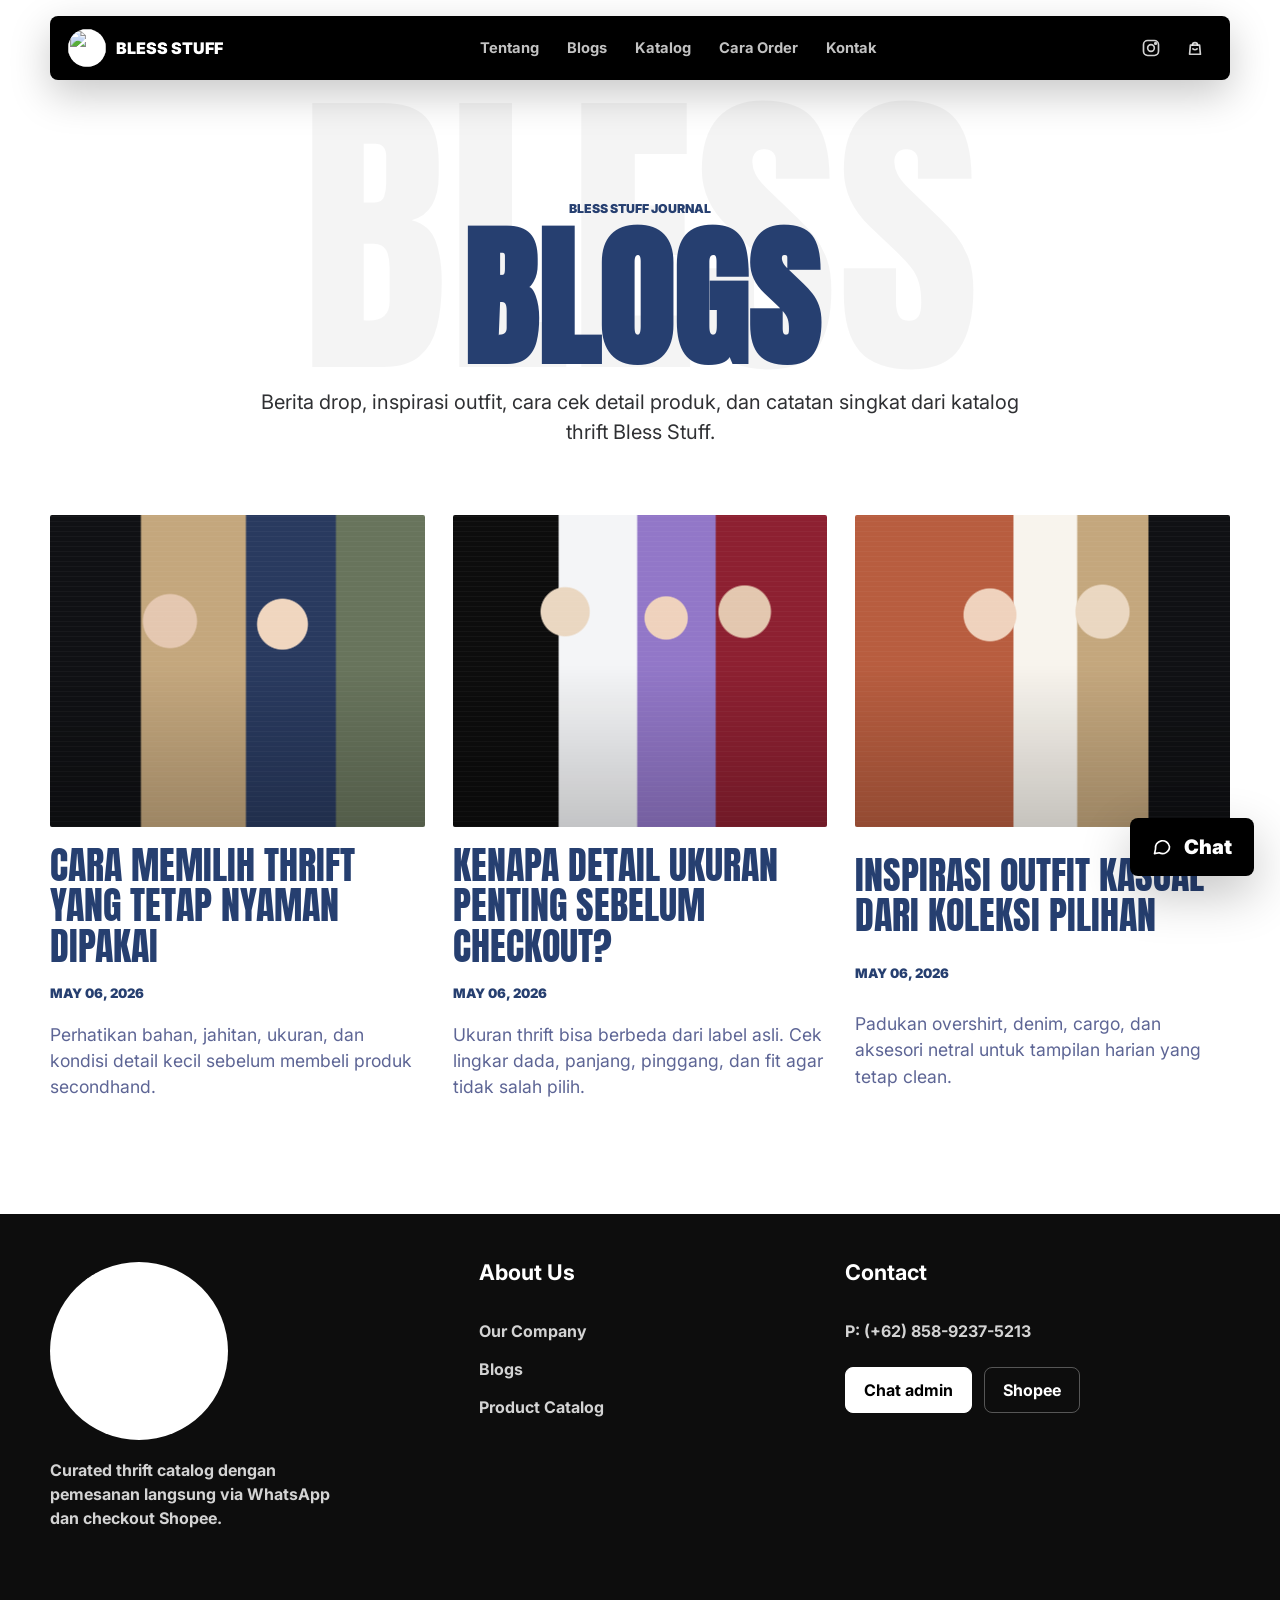
==== blogs.html @ c5cc714a "Add files via upload 6,mei,2026 rabu" ====
<!doctype html>
<html lang="id">
  <head>
    <meta charset="utf-8" />
    <meta name="viewport" content="width=device-width, initial-scale=1" />
    <meta
      name="description"
      content="Blogs Bless Stuff berisi berita drop, inspirasi outfit, dan catatan produk thrift pilihan."
    />
    <title>Blogs - Bless Stuff</title>
    <link rel="icon" href="./assets/blessstuff.jpeg" />
    <link rel="preconnect" href="https://fonts.googleapis.com" />
    <link rel="preconnect" href="https://fonts.gstatic.com" crossorigin />
    <link
      href="https://fonts.googleapis.com/css2?family=Anton&family=Inter:wght@400;500;600;700;800;900&display=swap"
      rel="stylesheet"
    />
    <link rel="stylesheet" href="./styles.css" />
  </head>
  <body>
    <header class="topbar" aria-label="Navigasi utama">
      <a class="brand" href="./index.html" aria-label="Bless Stuff home">
        <img class="brand-logo" src="./assets/blessstuff.jpeg" alt="" />
        <span>Bless Stuff</span>
      </a>
      <nav class="main-nav" aria-label="Menu">
        <a href="./index.html#about">Tentang</a>
        <a href="./blogs.html" aria-current="page">Blogs</a>
        <a href="./index.html#catalog">Katalog</a>
        <a href="./index.html#how-to-order">Cara Order</a>
        <a href="./index.html#contact">Kontak</a>
      </nav>
      <div class="social-links" aria-label="Social media Bless Stuff">
        <a href="https://www.instagram.com/blessstuff.id?igsh=dWUyMzlvbTd4dm1h" aria-label="Instagram Bless Stuff" target="_blank" rel="noreferrer">
          <svg viewBox="0 0 24 24" aria-hidden="true">
            <rect x="3" y="3" width="18" height="18" rx="5"></rect>
            <circle cx="12" cy="12" r="4"></circle>
            <circle cx="17.5" cy="6.5" r="1"></circle>
          </svg>
        </a>
        <a href="https://id.shp.ee/rfwzxtRR" aria-label="Shopee Bless Stuff" target="_blank" rel="noreferrer">
          <svg viewBox="0 0 24 24" aria-hidden="true">
            <path d="M6.5 8.5h11l1 11h-13z"></path>
            <path d="M9 8.5a3 3 0 0 1 6 0"></path>
            <path d="M9.5 13a3.5 3.5 0 0 0 5 0"></path>
          </svg>
        </a>
      </div>
    </header>

    <main>
      <section class="blogs-page-hero" aria-labelledby="blogs-title">
        <p class="eyebrow">Bless Stuff Journal</p>
        <h1 id="blogs-title">Blogs</h1>
        <p>Berita drop, inspirasi outfit, cara cek detail produk, dan catatan singkat dari katalog thrift Bless Stuff.</p>
      </section>

      <section class="blogs-section blogs-page-list" aria-label="Daftar blog Bless Stuff">
        <div class="blog-grid" id="blogGrid"></div>
      </section>
    </main>

    <footer class="footer compact-footer" id="contact">
      <div class="footer-brand">
        <img src="./assets/blessstuff.jpeg" alt="Bless Stuff" />
        <p>Curated thrift catalog dengan pemesanan langsung via WhatsApp dan checkout Shopee.</p>
      </div>

      <div class="footer-column">
        <h3>About Us</h3>
        <a href="./index.html#about">Our Company</a>
        <a href="./blogs.html">Blogs</a>
        <a href="./index.html#catalog">Product Catalog</a>
      </div>

      <div class="footer-column footer-contact">
        <h3>Contact</h3>
        <p>P: (+62) 858-9237-5213</p>
        <div class="footer-actions">
          <a class="btn btn-light" href="https://wa.me/6285892375213?text=Halo%20Bless%20Stuff%2C%20saya%20mau%20tanya%20katalog." target="_blank" rel="noreferrer">Chat admin</a>
          <a class="btn btn-ghost" href="https://id.shp.ee/rfwzxtRR" target="_blank" rel="noreferrer">Shopee</a>
        </div>
      </div>
    </footer>

    <a class="floating-chat" href="https://wa.me/6285892375213?text=Halo%20Bless%20Stuff%2C%20saya%20mau%20tanya%20produk%20thrift." target="_blank" rel="noreferrer" aria-label="Chat Bless Stuff via WhatsApp">
      <svg viewBox="0 0 24 24" aria-hidden="true">
        <path d="M21 11.5a8.4 8.4 0 0 1-12.4 7.4L3 20l1.2-5.4A8.4 8.4 0 1 1 21 11.5Z"></path>
      </svg>
      Chat
    </a>

    <script src="./script.js"></script>
  </body>
</html>
---- styles.css ----
:root {
  --ink: #0b0b0b;
  --charcoal: #2f3033;
  --muted: #777b82;
  --line: #e5e8ee;
  --paper: #ffffff;
  --soft: #f4f5f7;
  --cream: #f8f4ed;
  --sage: #aeb9a5;
  --denim: #263f70;
  --rust: #b85d3f;
  --yellow: #f4c340;
  --shadow: 0 24px 80px rgba(11, 11, 11, 0.12);
}

* {
  box-sizing: border-box;
}

html {
  scroll-behavior: smooth;
}

body {
  margin: 0;
  background: var(--paper);
  color: var(--ink);
  font-family: Inter, system-ui, -apple-system, BlinkMacSystemFont, "Segoe UI", sans-serif;
  line-height: 1.5;
}

a {
  color: inherit;
  text-decoration: none;
}

button,
input {
  font: inherit;
}

svg {
  width: 1.25rem;
  height: 1.25rem;
  fill: none;
  stroke: currentColor;
  stroke-linecap: round;
  stroke-linejoin: round;
  stroke-width: 2;
}

.sr-only {
  position: absolute;
  width: 1px;
  height: 1px;
  overflow: hidden;
  clip: rect(0, 0, 0, 0);
  white-space: nowrap;
}

.topbar {
  position: sticky;
  top: 16px;
  z-index: 30;
  width: min(100% - 32px, 1180px);
  min-height: 64px;
  margin: 16px auto 0;
  padding: 12px 18px;
  display: grid;
  grid-template-columns: auto 1fr auto;
  align-items: center;
  gap: 20px;
  color: #fff;
  background: #000;
  border-radius: 8px;
  box-shadow: 0 14px 40px rgba(0, 0, 0, 0.22);
}

.brand {
  display: inline-flex;
  align-items: center;
  gap: 10px;
}

.brand {
  font-weight: 900;
  text-transform: uppercase;
}

.brand-logo {
  width: 38px;
  height: 38px;
  display: block;
  border-radius: 50%;
  object-fit: cover;
  background: #fff;
}

.main-nav {
  display: flex;
  justify-content: center;
  gap: 28px;
  color: rgba(255, 255, 255, 0.76);
  font-size: 0.92rem;
  font-weight: 700;
}

.main-nav a:hover,
.social-links a:hover {
  color: #fff;
}

.social-links {
  display: flex;
  justify-content: flex-end;
  gap: 10px;
}

.social-links a {
  display: grid;
  place-items: center;
  width: 34px;
  height: 34px;
  color: rgba(255, 255, 255, 0.82);
}

.hero {
  position: relative;
  min-height: calc(100vh - 96px);
  width: min(100% - 32px, 1180px);
  margin: -8px auto 0;
  padding: 118px 0 76px;
  display: grid;
  grid-template-columns: minmax(0, 1fr) minmax(320px, 0.74fr);
  align-items: center;
  gap: 52px;
  overflow: hidden;
}

.hero-bg-word {
  position: absolute;
  top: 40px;
  left: 50%;
  z-index: -1;
  transform: translateX(-50%);
  color: rgba(11, 11, 11, 0.045);
  font-family: Anton, Impact, sans-serif;
  font-size: clamp(8rem, 24vw, 22rem);
  line-height: 0.82;
  white-space: nowrap;
}

.hero-copy {
  max-width: 720px;
}

.eyebrow,
.section-kicker {
  margin: 0 0 12px;
  color: var(--denim);
  font-size: 0.77rem;
  font-weight: 900;
  letter-spacing: 0;
  text-transform: uppercase;
}

.hero h1,
.about-copy h2,
.catalog-section h2,
.order-strip h2 {
  margin: 0;
  color: var(--charcoal);
  line-height: 1;
}

.hero h1 {
  font-family: Anton, Impact, sans-serif;
  font-size: clamp(4.8rem, 13vw, 10.8rem);
  font-weight: 400;
  text-transform: uppercase;
}

.hero p:not(.eyebrow) {
  max-width: 680px;
  margin: 22px 0 0;
  color: var(--charcoal);
  font-size: clamp(1rem, 2vw, 1.25rem);
}

.hero-actions,
.footer-actions,
.card-actions,
.dialog-actions {
  display: flex;
  flex-wrap: wrap;
  gap: 12px;
}

.hero-actions {
  margin-top: 34px;
}

.btn {
  min-height: 46px;
  padding: 0 18px;
  display: inline-flex;
  align-items: center;
  justify-content: center;
  gap: 10px;
  border: 1px solid #000;
  border-radius: 8px;
  font-weight: 900;
  transition: transform 180ms ease, box-shadow 180ms ease, background 180ms ease;
}

.btn:hover {
  transform: translateY(-2px);
  box-shadow: 0 10px 24px rgba(0, 0, 0, 0.13);
}

.btn-dark {
  color: #fff;
  background: #000;
}

.btn-outline {
  color: #000;
  background: #fff;
}

.hero-blogs {
  padding: 30px;
  border: 1px solid var(--line);
  border-radius: 8px;
  background:
    linear-gradient(135deg, rgba(38, 63, 112, 0.08), rgba(255, 255, 255, 0.96) 42%),
    #fff;
  box-shadow: var(--shadow);
}

.hero-blogs h2 {
  margin: 0;
  color: var(--denim);
  font-family: Anton, Impact, sans-serif;
  font-size: clamp(4rem, 9vw, 7.6rem);
  line-height: 0.92;
  text-transform: uppercase;
}

.hero-blogs > p:not(.section-kicker) {
  margin: 14px 0 24px;
  color: var(--charcoal);
  font-size: 1.05rem;
  font-weight: 700;
}

.hero-blog-list {
  display: grid;
  gap: 12px;
}

.hero-blog-list a {
  min-height: 108px;
  padding: 16px;
  display: grid;
  align-content: end;
  gap: 8px;
  border-radius: 8px;
  color: #fff;
  background:
    linear-gradient(135deg, rgba(38, 63, 112, 0.94), rgba(8, 8, 8, 0.92)),
    #000;
}

.hero-blog-list span {
  font-size: 0.72rem;
  font-weight: 900;
  text-transform: uppercase;
}

.hero-blog-list strong {
  font-size: 1.08rem;
  line-height: 1.2;
}

.product-image::after {
  content: "";
  position: absolute;
  inset: 0;
  background:
    linear-gradient(90deg, rgba(255, 255, 255, 0.18), transparent 26%),
    repeating-linear-gradient(0deg, rgba(255, 255, 255, 0.045) 0 1px, transparent 1px 5px);
  mix-blend-mode: screen;
  pointer-events: none;
}

.blogs-page-hero {
  position: relative;
  width: min(100% - 32px, 1180px);
  margin: -8px auto 0;
  padding: 128px 0 40px;
  text-align: center;
  overflow: hidden;
}

.blogs-page-hero::before {
  content: "BLESS";
  position: absolute;
  top: 40px;
  left: 50%;
  z-index: -1;
  transform: translateX(-50%);
  color: rgba(11, 11, 11, 0.045);
  font-family: Anton, Impact, sans-serif;
  font-size: clamp(8rem, 24vw, 22rem);
  line-height: 0.82;
}

.blogs-page-hero h1 {
  margin: 0;
  color: var(--denim);
  font-family: Anton, Impact, sans-serif;
  font-size: clamp(5rem, 12vw, 11rem);
  line-height: 0.9;
  text-transform: uppercase;
}

.blogs-page-hero p:not(.eyebrow) {
  max-width: 760px;
  margin: 18px auto 0;
  color: var(--charcoal);
  font-size: clamp(1rem, 2vw, 1.25rem);
}

.about-section,
.blogs-section,
.category-strip,
.catalog-section,
.order-strip,
.footer {
  width: min(100% - 32px, 1180px);
  margin: 0 auto;
}

.about-section {
  position: relative;
  padding: 88px 0 48px;
  display: grid;
  justify-items: center;
  text-align: center;
  border-top: 1px solid var(--line);
  overflow: hidden;
}

.about-bg-word {
  position: absolute;
  inset: 12px auto auto 50%;
  z-index: -1;
  transform: translateX(-50%);
  color: rgba(11, 11, 11, 0.045);
  font-family: Anton, Impact, sans-serif;
  font-size: clamp(8rem, 22vw, 20rem);
  line-height: 0.82;
  white-space: nowrap;
}

.about-logo-wrap {
  width: clamp(92px, 12vw, 142px);
  height: clamp(92px, 12vw, 142px);
  padding: 8px;
  margin-bottom: 20px;
  display: grid;
  place-items: center;
  background: #fff;
  border: 1px solid var(--line);
  border-radius: 50%;
  box-shadow: 0 16px 50px rgba(30, 46, 158, 0.14);
}

.about-logo-wrap img {
  width: 100%;
  height: 100%;
  border-radius: 50%;
  object-fit: cover;
}

.about-copy {
  max-width: 980px;
}

.about-copy h2,
.catalog-section h2,
.order-strip h2 {
  font-size: clamp(2rem, 4vw, 4rem);
}

.about-copy h2 {
  margin: 0 0 28px;
  color: var(--charcoal);
  line-height: 1;
}

.about-copy p {
  margin: 0 auto 14px;
  color: var(--charcoal);
  font-size: clamp(1.02rem, 2vw, 1.45rem);
  line-height: 1.55;
}

.blogs-section {
  padding: 56px 0 38px;
}

.blogs-page-list {
  padding-top: 28px;
}

.blogs-section h2 {
  margin: 0 0 46px;
  color: var(--denim);
  font-family: Anton, Impact, sans-serif;
  font-size: clamp(4rem, 8vw, 7.5rem);
  line-height: 0.9;
  text-align: center;
  text-transform: uppercase;
}

.blog-grid {
  display: grid;
  grid-template-columns: repeat(3, minmax(0, 1fr));
  gap: 28px;
}

.blog-card {
  display: grid;
  gap: 18px;
}

.blog-image {
  position: relative;
  aspect-ratio: 1.2 / 1;
  overflow: hidden;
  border-radius: 2px;
  background: var(--blog-bg);
}

.blog-image::after {
  content: "";
  position: absolute;
  inset: 0;
  background:
    linear-gradient(180deg, transparent 48%, rgba(0, 0, 0, 0.2)),
    repeating-linear-gradient(0deg, rgba(255, 255, 255, 0.035) 0 1px, transparent 1px 5px);
}

.blog-card h3 {
  margin: 0;
  color: var(--denim);
  font-family: Anton, Impact, sans-serif;
  font-size: clamp(1.75rem, 3vw, 2.6rem);
  font-weight: 400;
  line-height: 1.05;
  text-transform: uppercase;
}

.blog-date {
  color: var(--denim);
  font-size: 0.82rem;
  font-weight: 900;
  text-transform: uppercase;
}

.blog-card p {
  margin: 0;
  color: #5d6595;
  font-size: 1.1rem;
  line-height: 1.48;
}

.category-strip {
  padding: 18px 0 34px;
  display: flex;
  justify-content: center;
}

.category-buttons {
  display: grid;
  grid-template-columns: repeat(4, minmax(136px, 1fr));
  gap: 10px;
}

.category-button {
  min-height: 58px;
  padding: 0 14px;
  display: inline-flex;
  align-items: center;
  justify-content: center;
  gap: 10px;
  color: var(--charcoal);
  background: #fff;
  border: 1px solid var(--line);
  border-radius: 8px;
  cursor: pointer;
  font-weight: 900;
}

.category-button.is-active {
  color: #fff;
  background: #000;
  border-color: #000;
}

.catalog-section {
  padding: 52px 0 76px;
}

.section-head {
  display: grid;
  grid-template-columns: minmax(0, 1fr) minmax(280px, 380px);
  align-items: end;
  gap: 24px;
  margin-bottom: 26px;
}

.search-field {
  min-height: 52px;
  padding: 0 16px;
  display: flex;
  align-items: center;
  gap: 10px;
  border: 1px solid var(--line);
  border-radius: 8px;
  background: #fff;
}

.search-field input {
  width: 100%;
  border: 0;
  outline: 0;
  color: var(--ink);
  background: transparent;
  font-weight: 700;
}

.catalog-grid {
  display: grid;
  grid-template-columns: repeat(4, minmax(0, 1fr));
  gap: 18px;
}

.product-card {
  position: relative;
  overflow: hidden;
  border: 1px solid var(--line);
  border-radius: 8px;
  background: #fff;
  box-shadow: 0 14px 36px rgba(11, 11, 11, 0.06);
}

.product-image {
  position: relative;
  aspect-ratio: 1 / 1;
  overflow: hidden;
  background: var(--soft);
}

.product-image img,
.dialog-image img {
  width: 100%;
  height: 100%;
  display: block;
  object-fit: cover;
}

.product-code {
  position: absolute;
  top: 12px;
  left: 12px;
  z-index: 2;
  padding: 6px 9px;
  color: #fff;
  background: #000;
  border-radius: 8px;
  font-size: 0.72rem;
  font-weight: 900;
}

.promo-badge {
  position: absolute;
  left: 12px;
  bottom: 12px;
  z-index: 2;
  padding: 6px 9px;
  color: #ff4a2e;
  background: #fff200;
  border: 1px solid #ffd000;
  border-radius: 3px;
  font-family: Anton, Impact, sans-serif;
  font-size: 0.86rem;
  line-height: 0.88;
  transform: rotate(-3deg);
  box-shadow: 0 6px 16px rgba(0, 0, 0, 0.12);
}

.product-info {
  padding: 16px;
}

.product-info h3 {
  margin: 0;
  color: var(--charcoal);
  font-size: 1rem;
}

.product-meta {
  margin: 8px 0 14px;
  display: flex;
  flex-wrap: wrap;
  gap: 8px;
  color: var(--muted);
  font-size: 0.84rem;
  font-weight: 700;
}

.price-row {
  display: flex;
  align-items: center;
  justify-content: space-between;
  gap: 10px;
  margin-bottom: 14px;
}

.price {
  font-size: 1.15rem;
  font-weight: 900;
}

.secret-price {
  color: #ff4a2e;
  font-size: 1.15rem;
  font-weight: 900;
  white-space: nowrap;
}

.discount-pill {
  padding: 5px 8px;
  color: #7a3200;
  background: #fff4bf;
  border: 1px solid #ffc83d;
  border-radius: 8px;
  font-size: 0.72rem;
  font-weight: 900;
}

.status {
  padding: 5px 8px;
  color: #0d4c2d;
  background: #e5f7ec;
  border-radius: 8px;
  font-size: 0.72rem;
  font-weight: 900;
}

.card-actions {
  display: grid;
  grid-template-columns: 1fr 46px 46px;
}

.icon-btn,
.detail-btn {
  min-height: 42px;
  border: 1px solid var(--line);
  border-radius: 8px;
  background: #fff;
  cursor: pointer;
  font-weight: 900;
}

.icon-btn {
  display: grid;
  place-items: center;
}

.detail-btn {
  color: #fff;
  background: #000;
  border-color: #000;
}

.empty-state {
  grid-column: 1 / -1;
  min-height: 220px;
  display: grid;
  place-items: center;
  text-align: center;
  border: 1px dashed var(--line);
  border-radius: 8px;
  color: var(--muted);
  font-weight: 800;
}

.order-strip {
  padding: 54px 34px;
  display: grid;
  grid-template-columns: 0.75fr 1.25fr;
  gap: 34px;
  color: #fff;
  background: #000;
  border-radius: 8px;
}

.order-strip h2 {
  color: #fff;
}

.order-strip .section-kicker {
  color: var(--yellow);
}

.steps {
  display: grid;
  grid-template-columns: repeat(3, 1fr);
  gap: 12px;
}

.steps article {
  padding: 18px;
  border: 1px solid rgba(255, 255, 255, 0.14);
  border-radius: 8px;
  background: rgba(255, 255, 255, 0.08);
}

.steps span {
  color: var(--yellow);
  font-family: Anton, Impact, sans-serif;
  font-size: 1.8rem;
}

.steps h3 {
  margin: 12px 0 8px;
  font-size: 1rem;
}

.steps p {
  margin: 0;
  color: rgba(255, 255, 255, 0.72);
  font-size: 0.9rem;
}

.footer {
  width: 100%;
  max-width: none;
  margin-top: 76px;
  padding: 48px max(24px, calc((100vw - 1180px) / 2)) 92px;
  display: grid;
  grid-template-columns: 1.25fr 0.72fr 0.78fr 1fr 1.25fr;
  align-items: start;
  gap: 44px;
  color: #fff;
  background: #0d0d0d;
}

.compact-footer {
  grid-template-columns: 1.2fr 1fr 1.2fr;
}

.footer-brand img {
  width: 178px;
  height: 178px;
  display: block;
  border-radius: 50%;
  object-fit: cover;
  background: #fff;
}

.footer h3 {
  margin: 0 0 22px;
  color: #fff;
  font-size: 1.35rem;
  line-height: 1;
}

.footer-brand h3 {
  margin-top: 42px;
}

.footer p,
.footer a {
  color: rgba(255, 255, 255, 0.82);
  font-weight: 700;
}

.footer p {
  max-width: 310px;
  margin: 18px 0 0;
}

.footer-column {
  display: grid;
  align-content: start;
  gap: 14px;
}

.footer-column a:hover {
  color: #fff;
}

.footer-contact p {
  margin: 0;
  max-width: none;
}

.footer-contact .footer-actions {
  margin-top: 10px;
}

.footer .btn-light {
  color: #000;
  background: #fff;
  border-color: #fff;
}

.footer .btn-ghost {
  color: #fff;
  background: transparent;
  border-color: rgba(255, 255, 255, 0.3);
}

.logo-grid {
  display: grid;
  gap: 12px;
}

.shipping-grid {
  grid-template-columns: repeat(2, minmax(98px, 1fr));
  max-width: 280px;
}

.payment-grid {
  grid-template-columns: repeat(3, minmax(92px, 1fr));
}

.logo-grid span {
  min-height: 54px;
  padding: 8px 10px;
  display: grid;
  place-items: center;
  color: var(--denim);
  background: #fff;
  border-radius: 8px;
  text-align: center;
  font-size: 0.9rem;
  font-weight: 900;
  line-height: 1.1;
}

.floating-chat {
  position: fixed;
  right: 26px;
  bottom: 24px;
  z-index: 25;
  min-height: 58px;
  padding: 0 22px;
  display: inline-flex;
  align-items: center;
  gap: 12px;
  color: #fff;
  background: #000;
  border-radius: 8px;
  box-shadow: 0 18px 50px rgba(0, 0, 0, 0.24);
  font-size: 1.25rem;
  font-weight: 900;
}

.product-dialog {
  width: min(920px, calc(100% - 28px));
  padding: 0;
  border: 0;
  border-radius: 8px;
  box-shadow: var(--shadow);
}

.product-dialog::backdrop {
  background: rgba(0, 0, 0, 0.55);
}

.dialog-close {
  position: absolute;
  top: 14px;
  right: 14px;
  z-index: 2;
  width: 42px;
  height: 42px;
  display: grid;
  place-items: center;
  color: #fff;
  background: #000;
  border: 0;
  border-radius: 8px;
  cursor: pointer;
}

.dialog-body {
  display: grid;
  grid-template-columns: 0.82fr 1fr;
}

.dialog-image {
  min-height: 520px;
  position: relative;
  overflow: hidden;
  background: var(--soft);
}

.dialog-image img {
  position: absolute;
  inset: 0;
}

.dialog-content {
  padding: 42px;
}

.dialog-content h2 {
  margin: 0 42px 12px 0;
  color: var(--charcoal);
  font-size: clamp(1.9rem, 4vw, 3.2rem);
  line-height: 1;
}

.dialog-price-row {
  display: flex;
  flex-wrap: wrap;
  align-items: center;
  gap: 10px;
}

.detail-list {
  margin: 26px 0;
  display: grid;
  gap: 10px;
}

.detail-list div {
  padding-bottom: 10px;
  display: flex;
  justify-content: space-between;
  gap: 16px;
  border-bottom: 1px solid var(--line);
}

.detail-list dt {
  color: var(--muted);
  font-weight: 800;
}

.detail-list dd {
  margin: 0;
  text-align: right;
  font-weight: 900;
}

@media (max-width: 980px) {
  .topbar {
    grid-template-columns: 1fr auto;
  }

  .main-nav {
    display: none;
  }

  .hero,
  .about-section,
  .section-head,
  .order-strip,
  .dialog-body {
    grid-template-columns: 1fr;
  }

  .hero {
    padding-top: 78px;
  }

  .hero-blogs {
    padding: 24px;
  }

  .category-buttons {
    grid-template-columns: repeat(4, minmax(118px, 1fr));
    overflow-x: auto;
    width: 100%;
  }

  .catalog-grid {
    grid-template-columns: repeat(2, minmax(0, 1fr));
  }

  .blog-grid {
    grid-template-columns: 1fr;
  }

  .steps {
    grid-template-columns: 1fr;
  }

  .footer {
    grid-template-columns: repeat(2, minmax(0, 1fr));
  }

  .footer-brand {
    grid-column: 1 / -1;
  }

  .payment-grid {
    grid-template-columns: repeat(2, minmax(92px, 1fr));
  }

  .dialog-image {
    min-height: 360px;
  }
}

@media (max-width: 620px) {
  .topbar {
    top: 10px;
    width: calc(100% - 20px);
    min-height: 58px;
    padding: 10px;
  }

  .brand span:last-child {
    display: none;
  }

  .social-links {
    gap: 2px;
  }

  .hero,
  .about-section,
  .blogs-section,
  .category-strip,
  .catalog-section,
  .order-strip {
    width: calc(100% - 20px);
  }

  .hero {
    min-height: auto;
    padding: 62px 0 44px;
    gap: 30px;
  }

  .hero h1 {
    font-size: clamp(4.2rem, 22vw, 6rem);
  }

  .about-section {
    padding: 56px 0 22px;
  }

  .about-copy h2 {
    margin-bottom: 18px;
  }

  .about-copy p {
    font-size: 1rem;
    text-align: left;
  }

  .category-strip {
    padding-top: 10px;
  }

  .hero-blogs h2,
  .blogs-section h2 {
    font-size: 4rem;
  }

  .catalog-grid {
    grid-template-columns: 1fr;
  }

  .card-actions {
    grid-template-columns: 1fr 44px 44px;
  }

  .order-strip {
    padding: 34px 18px;
  }

  .footer {
    grid-template-columns: 1fr;
    gap: 34px;
    padding: 42px 20px 92px;
  }

  .footer-brand img {
    width: 132px;
    height: 132px;
  }

  .payment-grid,
  .shipping-grid {
    grid-template-columns: repeat(2, minmax(0, 1fr));
  }

  .floating-chat {
    right: 14px;
    bottom: 14px;
    min-height: 52px;
    padding: 0 16px;
    font-size: 1rem;
  }

  .dialog-content {
    padding: 30px 18px;
  }
}
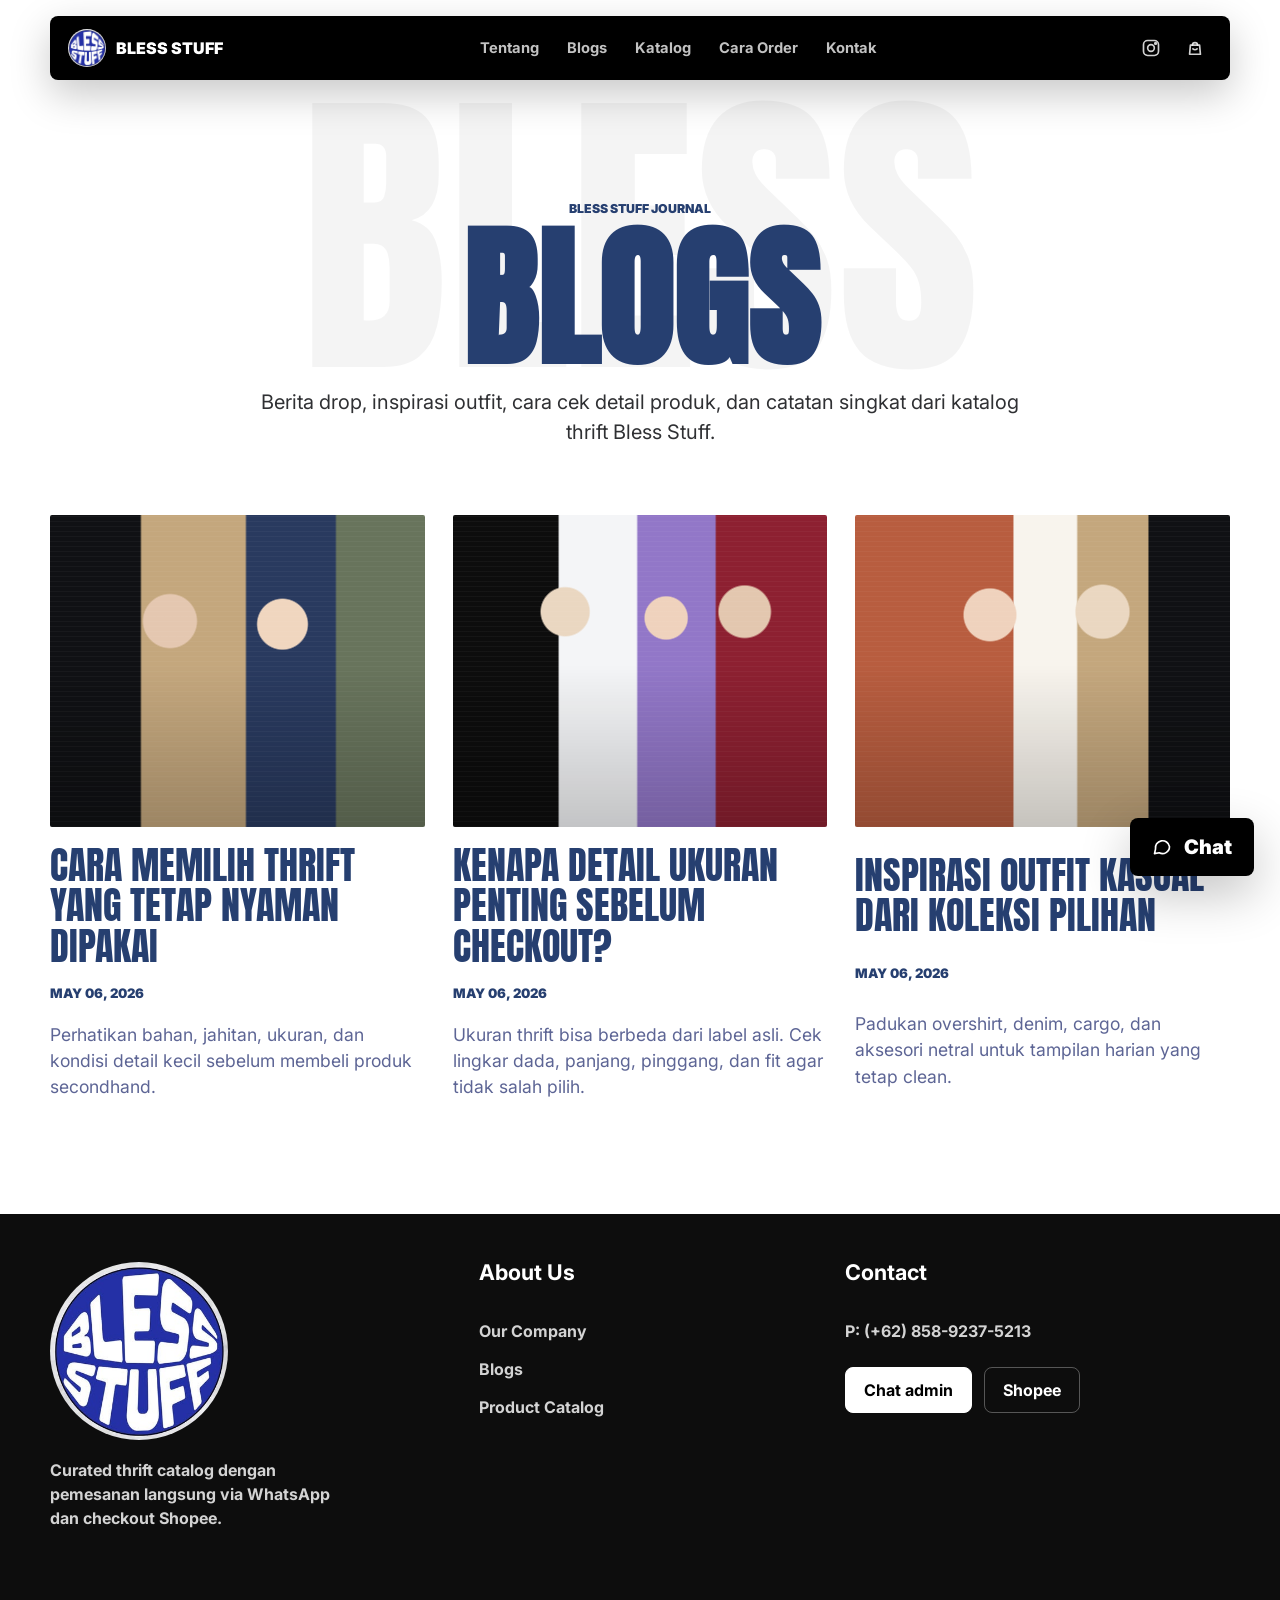
==== commit b9720a04: "update product image paths. 6,mei,2026 rabu 22.42" ====
--- a/blogs.html
+++ b/blogs.html
@@ -8,7 +8,7 @@
       content="Blogs Bless Stuff berisi berita drop, inspirasi outfit, dan catatan produk thrift pilihan."
     />
     <title>Blogs - Bless Stuff</title>
-    <link rel="icon" href="./assets/blessstuff.jpeg" />
+    <link rel="icon" href="./blessstuff.jpeg" />
     <link rel="preconnect" href="https://fonts.googleapis.com" />
     <link rel="preconnect" href="https://fonts.gstatic.com" crossorigin />
     <link
@@ -20,7 +20,7 @@
   <body>
     <header class="topbar" aria-label="Navigasi utama">
       <a class="brand" href="./index.html" aria-label="Bless Stuff home">
-        <img class="brand-logo" src="./assets/blessstuff.jpeg" alt="" />
+        <img class="brand-logo" src="./blessstuff.jpeg" alt="" />
         <span>Bless Stuff</span>
       </a>
       <nav class="main-nav" aria-label="Menu">
@@ -62,7 +62,7 @@
 
     <footer class="footer compact-footer" id="contact">
       <div class="footer-brand">
-        <img src="./assets/blessstuff.jpeg" alt="Bless Stuff" />
+        <img src="./blessstuff.jpeg" alt="Bless Stuff" />
         <p>Curated thrift catalog dengan pemesanan langsung via WhatsApp dan checkout Shopee.</p>
       </div>
 
